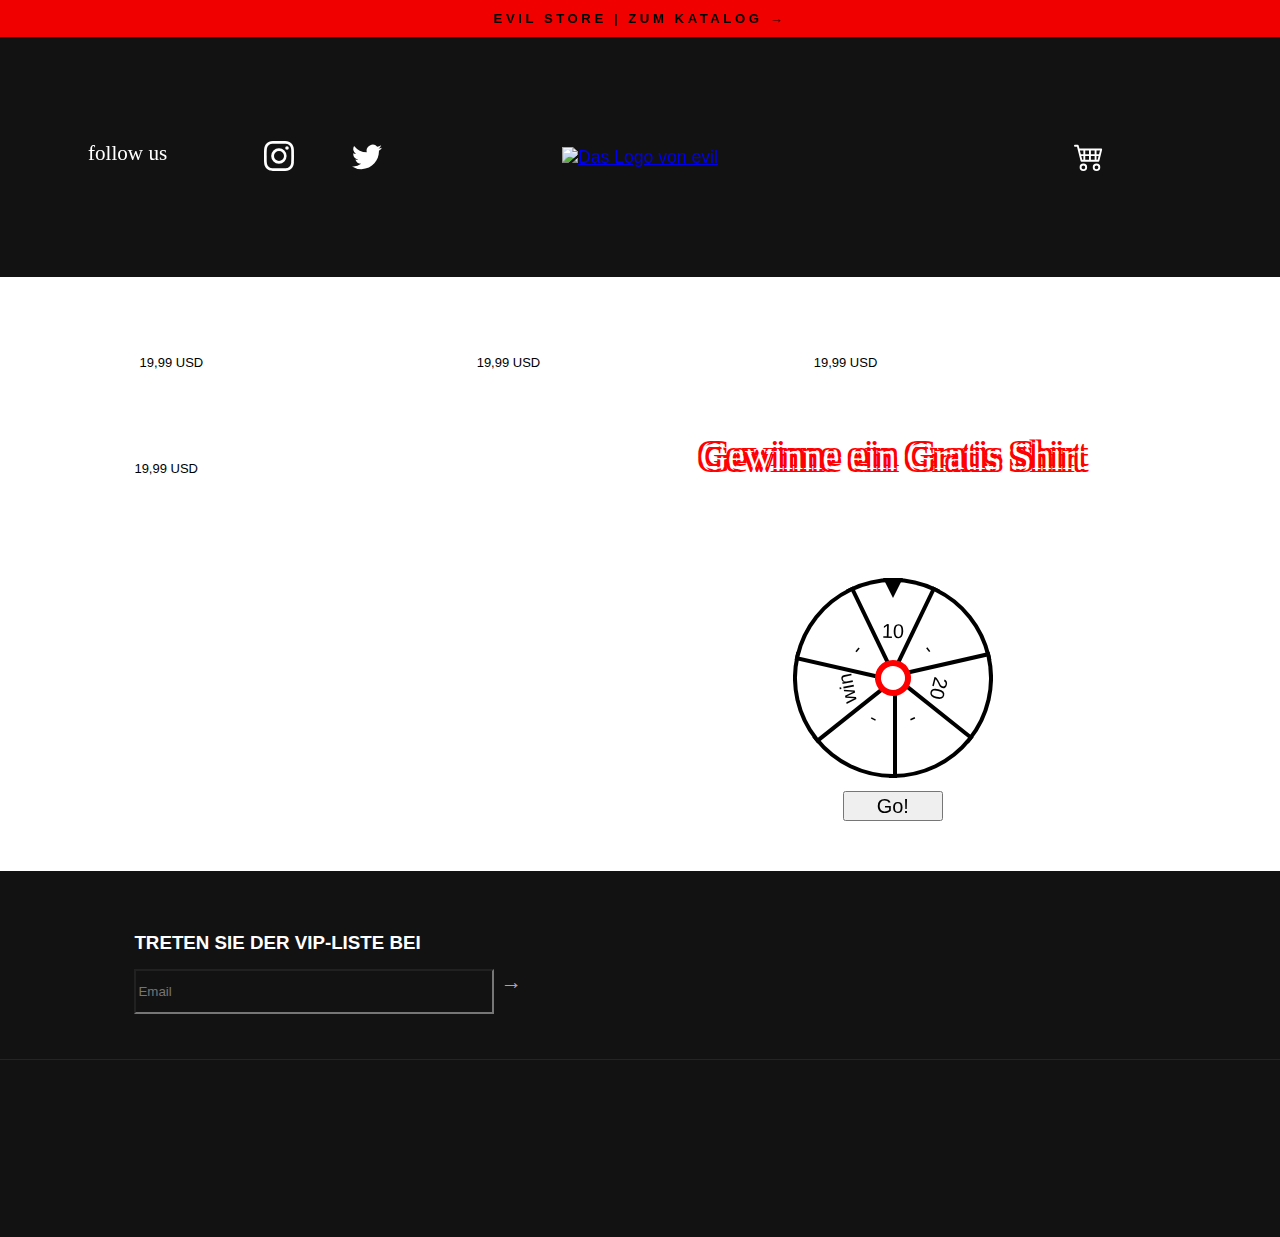
==== katalog.html @ 898b5f25 "Initial commit" ====
<!DOCTYPE html>
<html lang="de">

    <head>
        <meta charset="utf-8">
        <meta name="viewport" content="width=device-width, initial-scale=1.0">
        <link rel="stylesheet" type="text/css" href="src/css/product.css">
        <title>Katalog</title>
    </head>

    <body>
        
        <!-- NAVIGATIONSLEISTE -->

        <div class="navContainer">
            <a href="katalog.html">
                <div class="nav">
                    <h5>EVIL STORE | ZUM KATALOG&nbsp;<span class="h5">&rarr;</span></h5>
                </div>
            </a>
        </div>
        
        <!-- Header -->

        <header class="header">
            <div class="logo">
                <a href="index.html"><img src="src/img/Evil-Logo-gif-v3.gif" alt="Das Logo von evil"></a>
            </div>
        
            <div class="warenkorb">
                <a href="warenkorb.html">
                    <svg xmlns="src/img/cart4.svg" width="30" height="30" fill="currentColor" class="bi bi-cart4" viewBox="0 0 16 16">
                        <path d="M0 2.5A.5.5 0 0 1 .5 2H2a.5.5 0 0 1 .485.379L2.89 4H14.5a.5.5 0 0 1 .485.621l-1.5 6A.5.5 0 0 1 13 11H4a.5.5 0 0 1-.485-.379L1.61 3H.5a.5.5 0 0 1-.5-.5zM3.14 5l.5 2H5V5H3.14zM6 5v2h2V5H6zm3 0v2h2V5H9zm3 0v2h1.36l.5-2H12zm1.11 3H12v2h.61l.5-2zM11 8H9v2h2V8zM8 8H6v2h2V8zM5 8H3.89l.5 2H5V8zm0 5a1 1 0 1 0 0 2 1 1 0 0 0 0-2zm-2 1a2 2 0 1 1 4 0 2 2 0 0 1-4 0zm9-1a1 1 0 1 0 0 2 1 1 0 0 0 0-2zm-2 1a2 2 0 1 1 4 0 2 2 0 0 1-4 0z"/>
                    </svg>
                </a>
            </div>
            
            <div class="social">
                <p>follow us</p>
            
                <div class="instagram">
                    <a href="">
                        <svg xmlns="http://www.w3.org/2000/svg" width="30" height="30" fill="currentColor" class="bi bi-instagram" viewBox="0 0 16 16">
                            <path d="M8 0C5.829 0 5.556.01 4.703.048 3.85.088 3.269.222 2.76.42a3.917 3.917 0 0 0-1.417.923A3.927 3.927 0 0 0 .42 2.76C.222 3.268.087 3.85.048 4.7.01 5.555 0 5.827 0 8.001c0 2.172.01 2.444.048 3.297.04.852.174 1.433.372 1.942.205.526.478.972.923 1.417.444.445.89.719 1.416.923.51.198 1.09.333 1.942.372C5.555 15.99 5.827 16 8 16s2.444-.01 3.298-.048c.851-.04 1.434-.174 1.943-.372a3.916 3.916 0 0 0 1.416-.923c.445-.445.718-.891.923-1.417.197-.509.332-1.09.372-1.942C15.99 10.445 16 10.173 16 8s-.01-2.445-.048-3.299c-.04-.851-.175-1.433-.372-1.941a3.926 3.926 0 0 0-.923-1.417A3.911 3.911 0 0 0 13.24.42c-.51-.198-1.092-.333-1.943-.372C10.443.01 10.172 0 7.998 0h.003zm-.717 1.442h.718c2.136 0 2.389.007 3.232.046.78.035 1.204.166 1.486.275.373.145.64.319.92.599.28.28.453.546.598.92.11.281.24.705.275 1.485.039.843.047 1.096.047 3.231s-.008 2.389-.047 3.232c-.035.78-.166 1.203-.275 1.485a2.47 2.47 0 0 1-.599.919c-.28.28-.546.453-.92.598-.28.11-.704.24-1.485.276-.843.038-1.096.047-3.232.047s-2.39-.009-3.233-.047c-.78-.036-1.203-.166-1.485-.276a2.478 2.478 0 0 1-.92-.598 2.48 2.48 0 0 1-.6-.92c-.109-.281-.24-.705-.275-1.485-.038-.843-.046-1.096-.046-3.233 0-2.136.008-2.388.046-3.231.036-.78.166-1.204.276-1.486.145-.373.319-.64.599-.92.28-.28.546-.453.92-.598.282-.11.705-.24 1.485-.276.738-.034 1.024-.044 2.515-.045v.002zm4.988 1.328a.96.96 0 1 0 0 1.92.96.96 0 0 0 0-1.92zm-4.27 1.122a4.109 4.109 0 1 0 0 8.217 4.109 4.109 0 0 0 0-8.217zm0 1.441a2.667 2.667 0 1 1 0 5.334 2.667 2.667 0 0 1 0-5.334z"/>
                        </svg>
                    </a>
                </div>
            
                <div class="twitter">
                    <a href="">
                        <svg xmlns="http://www.w3.org/2000/svg" width="30" height="30" fill="currentColor" class="bi bi-twitter" viewBox="0 0 16 16">
                            <path d="M5.026 15c6.038 0 9.341-5.003 9.341-9.334 0-.14 0-.282-.006-.422A6.685 6.685 0 0 0 16 3.542a6.658 6.658 0 0 1-1.889.518 3.301 3.301 0 0 0 1.447-1.817 6.533 6.533 0 0 1-2.087.793A3.286 3.286 0 0 0 7.875 6.03a9.325 9.325 0 0 1-6.767-3.429 3.289 3.289 0 0 0 1.018 4.382A3.323 3.323 0 0 1 .64 6.575v.045a3.288 3.288 0 0 0 2.632 3.218 3.203 3.203 0 0 1-.865.115 3.23 3.23 0 0 1-.614-.057 3.283 3.283 0 0 0 3.067 2.277A6.588 6.588 0 0 1 .78 13.58a6.32 6.32 0 0 1-.78-.045A9.344 9.344 0 0 0 5.026 15z"/>
                        </svg>
                    </a>
                </div>
            </div>
        </header>

        <!-- === Katalog === -->

        <section class="catalog">
            <div class="standard-container">
                <div class="product">
                    <img src="../evil/src/img/product pictures/stripe shirt.png" alt="">
                    <p>19,99 USD</p>
                </div>
                <div class="product">
                    <img src="../evil/src/img/product pictures/white shirt.png" alt="">
                    <p>19,99 USD</p>
                </div>
                <div class="product">
                    <img src="../evil/src/img/product pictures/purple shirt.png" alt="">
                    <p>19,99 USD</p>
                </div>
            </div>
        </section>

        <section class="catalog">
            <div class="standard-container">
                <div class="product2">
                    <img src="../evil/src/img/product pictures/yellow shirt.png" alt="">
                    <p>19,99 USD</p>
                </div>
                <div class="product2">
                    <div class="hauptüberschrift2">
                        <p>Gewinne ein Gratis Shirt</p>
                    </div>
                    <div class="wheel">
                        <canvas id="canvas" width=200 height=200></canvas><br>
                        <button onclick="turnWheel()">
                            Go!
                        </button>
                    </div>
                </div>
            </div>
        </section>

        <!-- === Footer === -->

        <footer class="footer">
            <div class="footer_top">
                <div class="standard-container">
                    <div class="footer-block_newsletter">
                        <h2>TRETEN SIE DER VIP-LISTE BEI</h2>
                        <input id="newsletter" type="email" name="contact[email]" class="field__input" value="" aria-required="true" autocorrect="off" autocapitalize="off" autocomplete="email" placeholder="Email" required="">
                        <label class="field__label" for="NewsletterForm--footer"></label>
                        <button class="field_button">&rarr;</button>
                        
                    </div>
                </div>
            </div>

            <div class="footer_bottom">
                <div class="standard-container">

                </div>
            </div>
        </footer>

        <!-- === Script === -->

        <script>
            const canvas = document.getElementById("canvas");
            const ctx = canvas.getContext("2d");
            const cx = canvas.width/2;
            const cy = canvas.height/2;

            const results = [10,"-",20,"-","-","win","-"];
            drawWheel();

            function turnWheel() {
             const resultIndex = Math.floor(Math.random()*results.length);
             const randomResult = results[resultIndex];
             console.log(randomResult);
            
             setupTimer();
            
             endAngle = randomNumber(2*Math.PI/results.length*(results.length-resultIndex-1) + stepSize, 2*Math.PI/results.length*(results.length-resultIndex) - stepSize);
            
            
             window.requestAnimationFrame(step);
             //drawWheel(endAngle);
            }

            let maxCount, count, count2, timerStart, angle, endAngle;
            const tps = 60;
            const stepSize = 2*Math.PI/tps;

            function setupTimer() {
              count = 0;
              maxCount = (Math.random()*5*tps+2*tps);
              angle = -(2*Math.PI/results.length/2);
            }


            function step(timestamp) {
             if (timerStart === undefined) timerStart = timestamp;
             const elapsed = timestamp - timerStart;
             count++;
             if (elapsed > 1000/tps) {
                timerStart = timestamp;
               if (count > maxCount) {
               		const angleInCircle = angle%(2*Math.PI);
               		const diff = mod(endAngle - (angleInCircle > endAngle ? angleInCircle-2*Math.PI : angleInCircle),2*Math.PI)/(2*Math.PI);
                  angle+= Math.max(0.005,  Math.min(1, diff+0.1)*stepSize);
               } else {
                 angle+= stepSize;
               }
           
              drawWheel(angle);
               if (count > maxCount && Math.abs(angle%(2*Math.PI) - endAngle) < stepSize && angle%(2*Math.PI) > endAngle) {
                  return;
               }
             }
         
             window.requestAnimationFrame(step);
            }


            function drawWheel(rotatedBy) {
             ctx.save();
            
             ctx.translate(cx,cy);
             ctx.rotate((rotatedBy || -2*Math.PI/results.length/2) - Math.PI/2);
            
             for (let i = 0; i < results.length; i++) {
               ctx.beginPath();
               ctx.moveTo(0,0);
               ctx.arc(0,0, 96, 2*Math.PI/results.length*(i), 2*Math.PI/results.length*(i+1), false);
               ctx.lineTo(0,0);
               ctx.lineWidth = 8;
               ctx.stroke();
               ctx.fillStyle = 'white';
               ctx.closePath();
               ctx.fill();
               ctx.save();
            
               ctx.font = "20px Arial";
               ctx.fillStyle = 'black';
               ctx.translate(50*Math.cos(2*Math.PI/results.length*(i+0.5)), 50*Math.sin(2*Math.PI/results.length*(i+0.5)));
               ctx.rotate(2*Math.PI/results.length*(i) - 1.35*Math.PI);
               ctx.textAlign = "center";
               ctx.fillText(results[i], 0, 10);
               ctx.restore();
             }
         
             ctx.moveTo(0,0);
             ctx.beginPath();
             ctx.arc(0,0, 15, 0, 2*Math.PI, false);
             ctx.closePath();
             ctx.fillStyle = 'white';
             ctx.fill();
             ctx.strokeStyle = 'red';
             ctx.lineWidth = 6;
             ctx.stroke();
         
             ctx.restore();

            ctx.beginPath();
            ctx.moveTo(canvas.width/2, 20);
            ctx.lineTo(canvas.width/2 - 10, 0);
            ctx.lineTo(canvas.width/2 + 10, 0);
            ctx.closePath()
            ctx.fill();
            }

            function randomNumber(min, max) {
             return Math.random() * (max - min) + min;
            }
            function mod(n, m) {
              return ((n % m) + m) % m;
            }        
        </script>
        
        <!-- <script>
            let spinCount = 0;
            let userIp = "192.168.0.1";
            
            function getRandomInt(max) {
                return Math.floor(Math.random() * max);
            }
            
            function spinWheel() {
                if (spinCount === 0) {
                    let spin = getRandomInt(10000) + 1;
                    let segment = Math.floor(spin / 25);
            
                    if (segment === 0) {
                        document.getElementById("result").textContent = "Gewonnen! 10% Rabatt";
                    } else if (segment === 1) {
                        document.getElementById("result").textContent = "Gewonnen! 20% Rabatt";
                    } else if (segment === 2) {
                        document.getElementById("result").textContent = "Gewonnen! 100% Rabatt";
                    } else {
                        document.getElementById("result").textContent = "Nicht Gewonnen";
                    }
            
                    spinCount++;
                } else {
                    alert("Du kannst das Rad nur einmal pro Tag drehen.");
                }
            }
        </script> -->

    </body>

</html>
---- src/css/product.css ----
/* === Allgemeines === */

* {
    box-sizing: border-box;
}

html {
    font-size: 16px;
    font-size: 1.1rem;
}

body {
    background-color: white;
    margin: 0;
    padding: 0;
    font-family: Helvetica, 'Helvetica Neue', Arial, 'Lucida Grande', sans-serif;
    color: black;
}

/* === Hilfsklassen === */

.standard-container {
    max-width: 79%;
    margin: 0 auto;
}

/* === GRID-SYSTEM === */

.container {
    width: 95%;
    margin-left: auto;   
    margin-right: auto;
}

.row::after {
    content: "";
    clear: both;     /* <-----  CLEARFIXHACK */
    display: block;
}

[class*='col-'] {
    float: left;
    min-height: 1px;
    padding: .8rem;
}

.col-1 { width: 16.666%; }
.col-2 { width: 33.333%; }
.col-3 { width: 50%;     }
.col-6 { width: 100%;    }

/* === ÜBERSCHRIFTEN === */

.hauptüberschrift {
    margin-top: 50pt;
    margin-left: 50pt;
    color: white;
    font-size: 2.2rem;
    font-family: Chomsky;
    text-shadow: -3px -3px 0 black, 3px -3px 0 black, -3px 3px 0 black, 3px 3px 0 black; 
}

.hauptüberschrift2 {
    color: white;
    font-size: 2.2rem;
    font-family: Chomsky;
    text-shadow: -3px -3px 0 red, 3px -3px 0 red, -3px 3px 0 red, 3px 3px 0 red; 
    text-align: center;
}

/* === SCHRIFTARTEN === */

@font-face {
    font-family: Ancient Medium;
    src: local('Ancient Medium') url('../fonts/Ancient\ Medium.ttf');
}

@font-face {
    font-family: Chomsky;
    src: local('Chomsky') url('../fonts/Chomsky.woff2');
}

/* === NAVIGATIONSLEISTE === */

.navContainer .nav:link {
    background-color: red;
}

.navContainer .nav:hover {
    background-color: rgb(241, 0, 0);
    /* @media only screen and (min-width: 750px)
    h5, .h5 {
    font-size: 1.3rem;
    } */
}

.navContainer .nav:active {
    background-color: rgb(241, 0, 0);
    /* @media only screen and (min-width: 750px)
    h5, .h5 {
    font-size: 1.3rem;
    } */
}

.navContainer .nav:visited {
    background-color: red;
}

.navContainer a:link {
    color: black;
    text-decoration: none;
}

.navContainer a:hover {
    color: black;
    text-decoration: none;
    /* @media only screen and (min-width: 750px)
    h5, .h5 {
    font-size: 1.3rem;
    } */
}

.navContainer a:active {
    color: black;
    text-decoration: none;
    /* @media only screen and (min-width: 750px)
    h5, .h5 {
    font-size: 1.3rem;
    } */
}

.navContainer a:visited {
    color: black;
    text-decoration: none;
}

.nav {
    width: 100%;
    background-color: red;
    text-align: center;
    font-family: inherit;
    
}

.nav h5 {
    font-size: .75rem;
    font-weight: 750;
    letter-spacing: .2rem;
    width: 100%;
    margin: 0;
    padding: 11px 20px;
    top: 11px;
}

/* === HEADER === */

.header {
    width: 100%;
    height: 240px;
    background-color: rgb(19, 18, 18);
    display: inline-block;

}

.header .col-6 {
    padding: 0;
}

.header .container,
.header .row,
.header .col-6 {
    height: 100%;
    width: 100%;
}

.logo {
    display: flex;
    justify-content: center;
    align-items: center;
    width: 100%;
    height: 240px;
}

.logo img {
    height: 240px;
    width: auto;
}

.warenkorb {
    position: absolute;
    right: 10rem;
    top: 8rem;
    height: 30px;
}

.warenkorb a:link {
    color: white;
}

.warenkorb a:visited {
    color: white;
}

.warenkorb svg:hover {
    color: #e5e5e5;
}

.warenkorb svg:active {
    color: #e5e5e5;
}

.social .container,
.social .row,
.social .col-3 {
    height: 100%
}

.social p {
    position: absolute;
    color: white;
    font-size: 1.2rem;
    font-family: Chomsky;
    left: 5rem;
    top: 6.8rem;
}

.instagram {
    position: absolute;
    left: 15rem;
    top: 8rem;
    height: 30px;
}

.instagram a:link {
    color: white;
}

.instagram a:visited {
    color: white;
}

.instagram svg:hover {
    color: #e5e5e5;
}

.instagram svg:active {
    color: #e5e5e5;
}

.twitter {
    position: absolute;
    left: 20rem;
    top: 8rem;
    height: 30px;
}

.twitter a:link {
    color: white;
}

.twitter a:visited {
    color: white;
}

.twitter svg:hover {
    color: #e5e5e5;
}

.twitter svg:active {
    color: #e5e5e5;
}

/* === Katalog-Seite ===*/

.catalog {
    margin: 50px 0;
}

.catalog::after {
    content: "";
    display: block;
    clear: both;
}

.catalog .product {
    float: left;
    width: 32.3033%;
    margin: 0 .5150166666666667%;
    font-size: small;
    
} 

.catalog .product img {
    width: 100%;
    background-color: hwb(0 97% 3%);
    /* SCALE */	
    -webkit-transform: scale(1);	
    -moz-transform: scale(1);	
    -ms-transform: scale(1);	
    -o-transform: scale(1);	
    transform: scale(1);	
    /* VERZÖGERUNG */	
    -webkit-transition: all 0.5s linear;	
    -moz-transition: all 0.5s linear;	
    -ms-transition: all 0.5s linear;	
    -o-transition: all 0.5s linear;	
    transition: all 0.5s linear;}
    
    .catalog .product img:hover {
    background-color: hwb(0 95% 5%);
    -webkit-transform: scale(1.02);	
    -moz-transform: scale(1.02);	
    -ms-transform: scale(1.02);	
    -o-transform: scale(1.02);	
    transform: scale(1.02);
}

.catalog .product2 {
    float: left;
    width: 50%;
    font-size: small;
} 

.catalog .product2 .hauptüberschrift2 p {
    text-align: center;
    margin-top: 0;
    margin-bottom: 100px;
}

.catalog .product2 img {
    width: 100%;
    background-color: hwb(0 97% 3%);
    /* SCALE */	
    -webkit-transform: scale(1);	
    -moz-transform: scale(1);	
    -ms-transform: scale(1);	
    -o-transform: scale(1);	
    transform: scale(1);	
    /* VERZÖGERUNG */	
    -webkit-transition: all 0.5s linear;	
    -moz-transition: all 0.5s linear;	
    -ms-transition: all 0.5s linear;	
    -o-transition: all 0.5s linear;	
    transition: all 0.5s linear;}
    
    .catalog .product2 img:hover {
    background-color: hwb(0 95% 5%);
    -webkit-transform: scale(1.02);	
    -moz-transform: scale(1.02);	
    -ms-transform: scale(1.02);	
    -o-transform: scale(1.02);	
    transform: scale(1.02);
}

/* Wheel */

.product2 .wheel {
    text-align: center;
}

.product2 .wheel button {
    margin-top: 10px;
    width: 100px;
    height: 30px;
    font-size: 20px;
  }

/* === Produktbilder === */

.abstand {
    height: 100%;
    margin-bottom: 400px;
    margin-left: 25%;
    margin-right: 25%;
}

.bilder img {
    width: 960px;
    height: 540px;
}

/* === footer === */

.footer {
    height: 366px;
    background-color: rgb(19, 18, 18);
}

.footer_top {
    height: 188px;
    color: white;
    font-size: .71rem;
}

.footer_top .footer-block_newsletter {
    width: 360px;
    padding: 45px 0;
}

.footer_top h2 {
    font-weight: 550;
}

.footer_top .field_input {
    
}

.footer_top .field_button {
    background-color: transparent;
    border: 0;
    color: rgba(255, 255, 255, 0.644);
    font-size: 1.2rem;
    position: absolute;
}

.footer_top #newsletter {
    width: 360px;
    height: 45px;
    text-align: left;
    background-color: transparent;
    
    
}

.footer_top #newsletter button {
    margin-left: -20px;
}


.footer_bottom {
    height: 178px;
    border-top: solid 0.1rem rgba(255, 255, 255, .08);
    color: white;
}


/* === MEDIA-QUERIES === */

@media screen and (max-width: 1024px) {
    .warenkorb {
        position: absolute;
        right: 2rem;
        top: 4rem;
        height: 30px;
    }   

    .social p {
        display: none;
    }
    
    .instagram {
        position: absolute;
        left: 2rem;
        top: 4rem;
    }  

    .twitter {
        position: absolute;
        left: 7rem;
        top: 4rem;
    }
}

@media screen and (max-width: 768px) {
    .warenkorb {
        position: absolute;
        right: 2rem;
        top: 4rem;
        height: 30px;
    }   
}

@media screen and (max-width: 480px) {
    .warenkorb {  
        position: absolute;
        right: .5rem;
        top: 3.2rem;
        height: 30px;
    }   

    .logo img {
        width: 200px;
        height: 200px;
    }  

    .instagram {
        position: absolute;
        left: .5rem;
        top: 3.2rem;
    }  

    .twitter {
        position: absolute;
        left: 3.5rem;
        top: 3.2rem;
    }
}

/*

=== WICHTIGE BREAKPOINTS ===

480   Pixel (iPhone Querformat)
768   Pixel (iPad Hochformat)
1024  Pixel (iPad Querformat)

*/
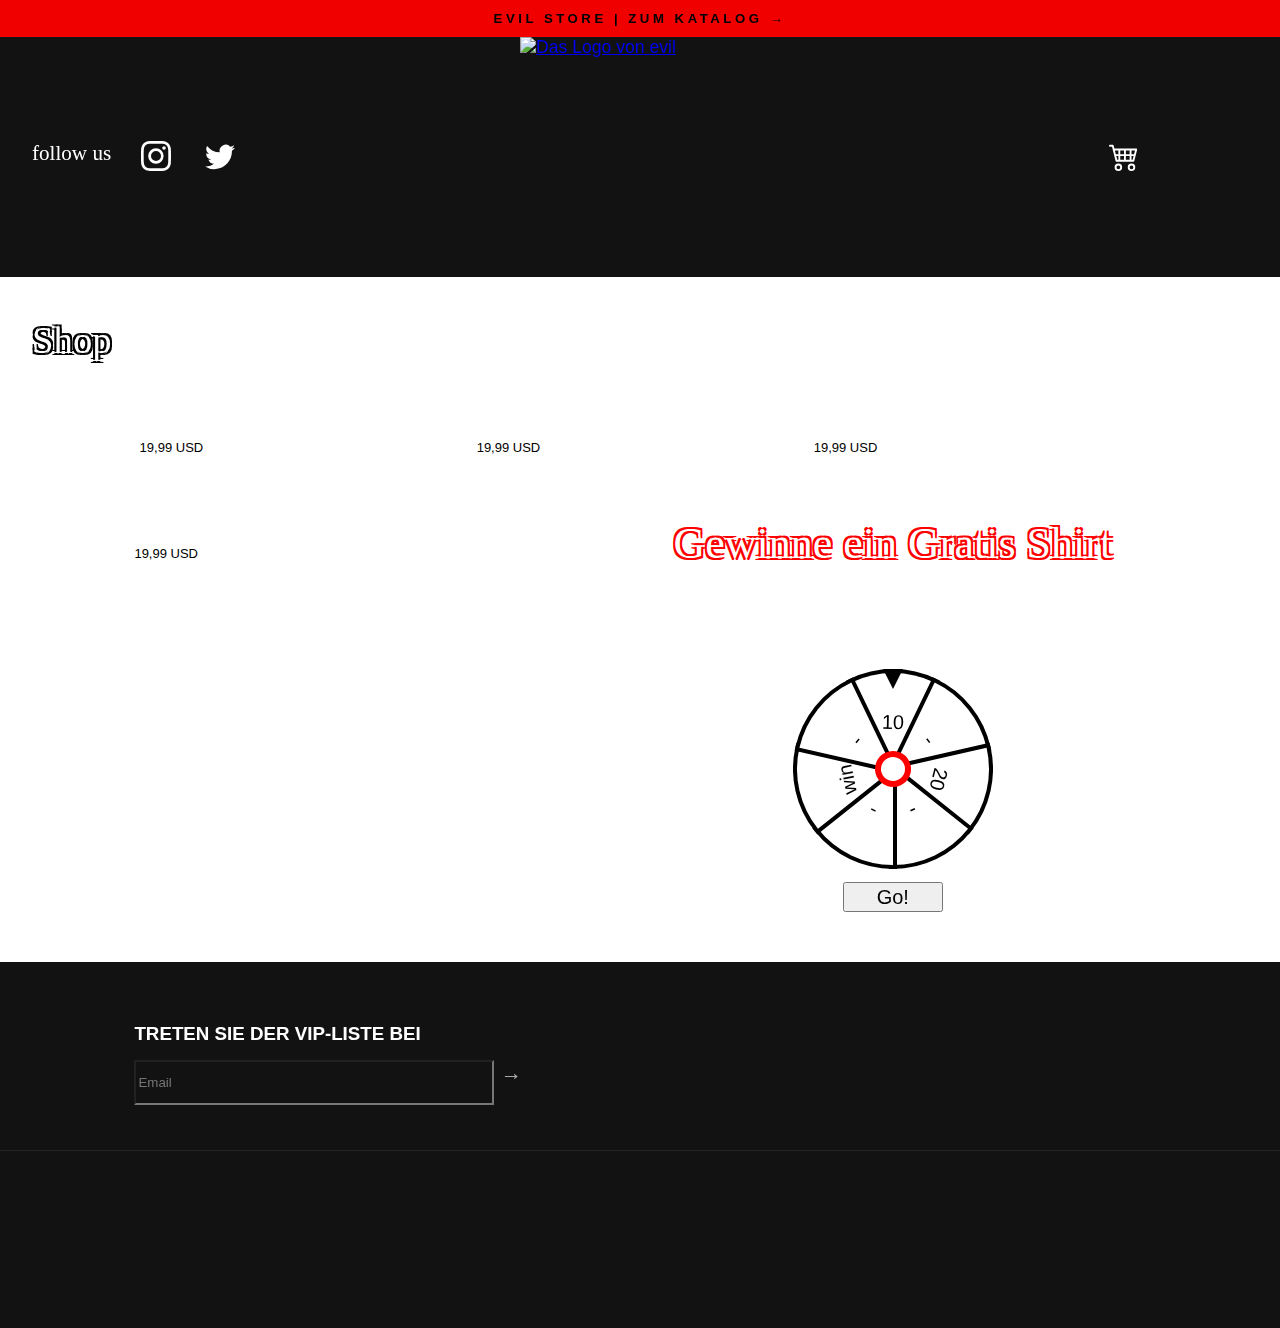
==== commit 32b3b3ee: "update 15.12.2023" ====
--- a/katalog.html
+++ b/katalog.html
@@ -34,7 +34,6 @@
                     </svg>
                 </a>
             </div>
-            
             <div class="social">
                 <p>follow us</p>
             
@@ -57,6 +56,10 @@
         </header>
 
         <!-- === Katalog === -->
+
+        <div class="hauptüberschrift">
+            <p>Shop</p>
+        </div>
 
         <section class="catalog">
             <div class="standard-container">
--- a/src/css/product.css
+++ b/src/css/product.css
@@ -52,20 +52,20 @@
 /* === ÜBERSCHRIFTEN === */
 
 .hauptüberschrift {
-    margin-top: 50pt;
-    margin-left: 50pt;
+    margin-top: 30pt;
+    margin-left: 3.5%;
     color: white;
     font-size: 2.2rem;
     font-family: Chomsky;
-    text-shadow: -3px -3px 0 black, 3px -3px 0 black, -3px 3px 0 black, 3px 3px 0 black; 
+    text-shadow: -2px -2px 0 black, 2px -2px 0 black, -2px 2px 0 black, 2px 2px 0 black; 
 }
 
 .hauptüberschrift2 {
     color: white;
-    font-size: 2.2rem;
+    text-align: center;
+    font-size: 2.5rem;
     font-family: Chomsky;
-    text-shadow: -3px -3px 0 red, 3px -3px 0 red, -3px 3px 0 red, 3px 3px 0 red; 
-    text-align: center;
+    text-shadow: -2px -2px 0 red, 2px -2px 0 red, -2px 2px 0 red, 2px 2px 0 red;
 }
 
 /* === SCHRIFTARTEN === */
@@ -174,10 +174,9 @@
 }
 
 .logo {
-    display: flex;
-    justify-content: center;
-    align-items: center;
-    width: 100%;
+    margin-left: auto;
+    margin-right: auto;
+    width: 240px;
     height: 240px;
 }
 
@@ -188,7 +187,7 @@
 
 .warenkorb {
     position: absolute;
-    right: 10rem;
+    right: 11.01501666666667%;
     top: 8rem;
     height: 30px;
 }
@@ -220,13 +219,13 @@
     color: white;
     font-size: 1.2rem;
     font-family: Chomsky;
-    left: 5rem;
+    left: 3.5%;
     top: 6.8rem;
 }
 
 .instagram {
     position: absolute;
-    left: 15rem;
+    left: 11.01501666666667%;
     top: 8rem;
     height: 30px;
 }
@@ -249,7 +248,7 @@
 
 .twitter {
     position: absolute;
-    left: 20rem;
+    left: 16.01501666666667%;
     top: 8rem;
     height: 30px;
 }
@@ -436,6 +435,36 @@
 
 /* === MEDIA-QUERIES === */
 
+@media screen and (max-width: 1500px) {
+    .social p {
+        left: 3%;
+    }
+
+    .hauptüberschrift {
+        margin-left: 3%;
+    }
+}
+
+@media screen and (max-width: 1300px) {
+    .social p {
+        left: 2.5%;
+    }
+
+    .hauptüberschrift {
+        margin-left: 2.5%;
+    }
+}
+
+@media screen and (max-width: 1100px) {
+    .social p {
+        left: 1.5%;
+    }
+
+    .hauptüberschrift {
+        margin-left: 1.5%;
+    }
+}
+
 @media screen and (max-width: 1024px) {
     .warenkorb {
         position: absolute;
@@ -459,6 +488,10 @@
         left: 7rem;
         top: 4rem;
     }
+
+    .hauptüberschrift {
+        margin-left: 2rem;
+    }
 }
 
 @media screen and (max-width: 768px) {
@@ -468,6 +501,21 @@
         top: 4rem;
         height: 30px;
     }   
+
+    .warenkorb svg {
+        width: 25px;
+        height: 25px;
+    }
+
+    .instagram svg {
+        width: 25px;
+        height: 25px;
+    }
+
+    .twitter svg {
+        width: 25px;
+        height: 25px;
+    }
 }
 
 @media screen and (max-width: 480px) {
@@ -483,6 +531,11 @@
         height: 200px;
     }  
 
+    .warenkorb svg {
+        width: 25px;
+        height: 25px;
+    }
+
     .instagram {
         position: absolute;
         left: .5rem;
@@ -494,6 +547,12 @@
         left: 3.5rem;
         top: 3.2rem;
     }
+
+    .hauptüberschrift {
+        margin-left: .5rem;
+    }
+
+
 }
 
 /*
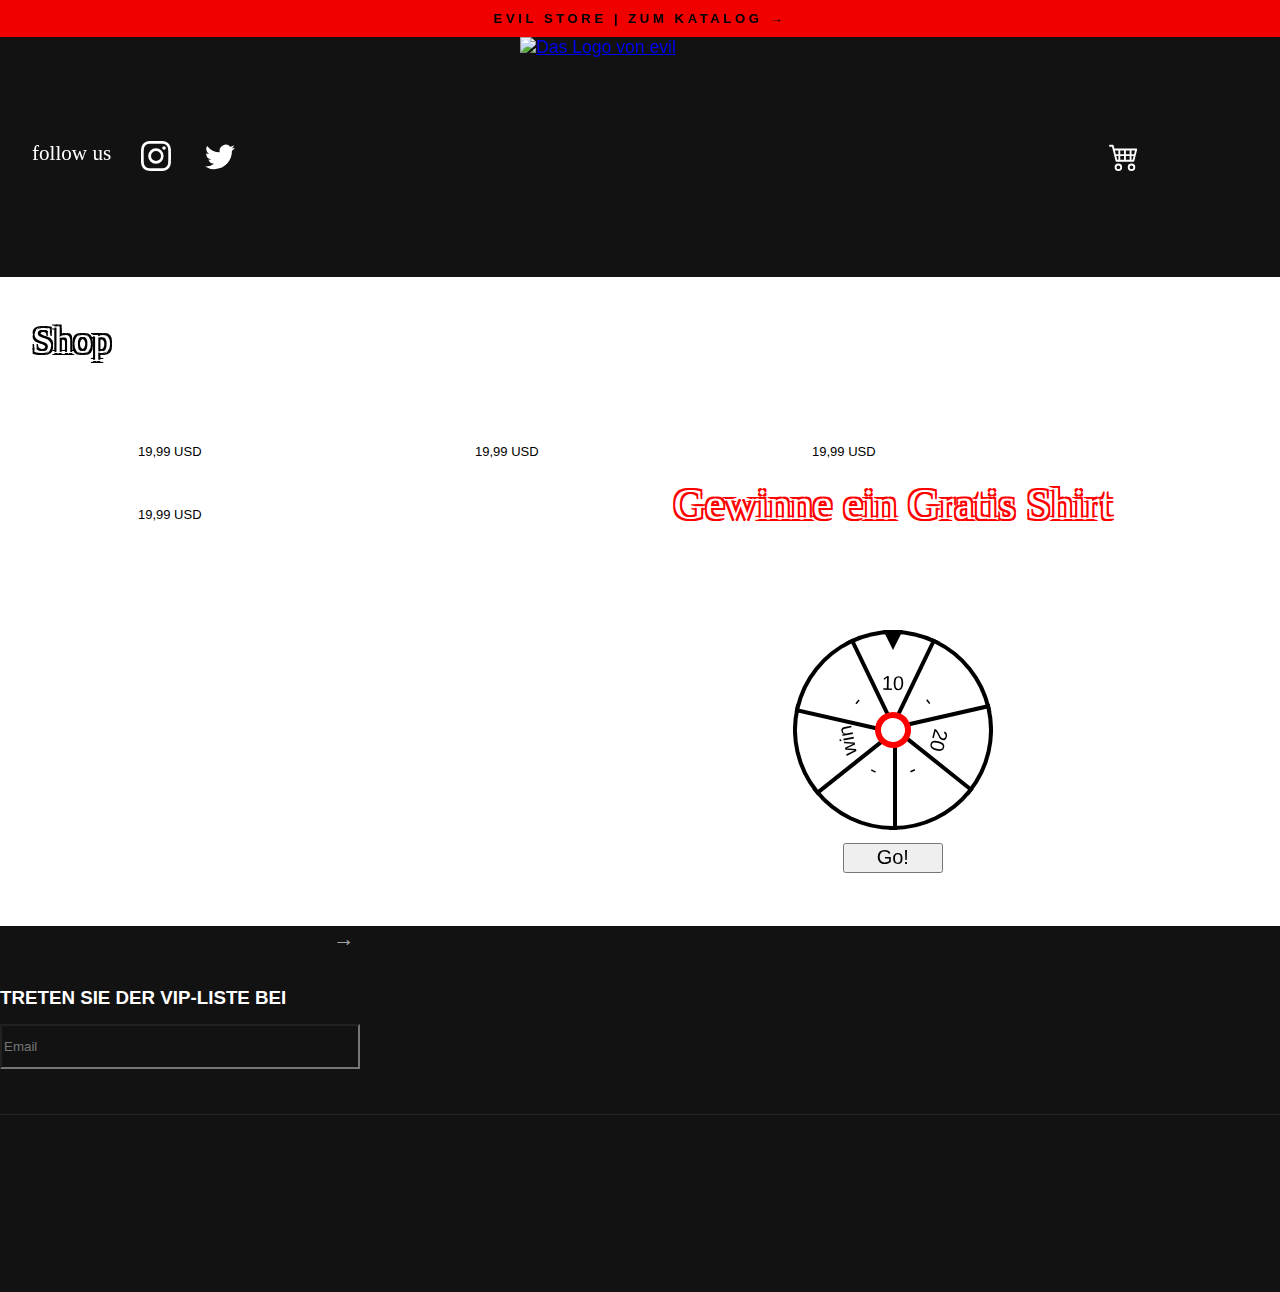
==== commit ce46167d: "update 16.12.2023" ====
--- a/katalog.html
+++ b/katalog.html
@@ -61,38 +61,50 @@
             <p>Shop</p>
         </div>
 
+
+
         <section class="catalog">
-            <div class="standard-container">
-                <div class="product">
-                    <img src="../evil/src/img/product pictures/stripe shirt.png" alt="">
-                    <p>19,99 USD</p>
-                </div>
-                <div class="product">
-                    <img src="../evil/src/img/product pictures/white shirt.png" alt="">
-                    <p>19,99 USD</p>
-                </div>
-                <div class="product">
-                    <img src="../evil/src/img/product pictures/purple shirt.png" alt="">
-                    <p>19,99 USD</p>
-                </div>
-            </div>
-        </section>
-
-        <section class="catalog">
-            <div class="standard-container">
-                <div class="product2">
-                    <img src="../evil/src/img/product pictures/yellow shirt.png" alt="">
-                    <p>19,99 USD</p>
-                </div>
-                <div class="product2">
-                    <div class="hauptüberschrift2">
-                        <p>Gewinne ein Gratis Shirt</p>
-                    </div>
-                    <div class="wheel">
-                        <canvas id="canvas" width=200 height=200></canvas><br>
-                        <button onclick="turnWheel()">
-                            Go!
-                        </button>
+            <div class="container">
+                <div class="row">
+                    <div class="col-2">
+                        <div class="product">
+                            <img src="../evil/src/img/product pictures/stripe shirt.png" alt="">
+                            <p>19,99 USD</p>
+                        </div>
+                    </div>
+                    <div class="col-2">
+                        <div class="product">
+                            <img src="../evil/src/img/product pictures/white shirt.png" alt="">
+                            <p>19,99 USD</p>
+                        </div>
+                    </div>
+                    <div class="col-2">
+                        <div class="product">
+                            <img src="../evil/src/img/product pictures/purple shirt.png" alt="">
+                            <p>19,99 USD</p>
+                        </div>
+                    </div>
+                </div>
+            
+                <div class="row">
+                    <div class="col-3">
+                        <div class="product2">
+                            <img src="../evil/src/img/product pictures/yellow shirt.png" alt="">
+                            <p>19,99 USD</p>
+                        </div>
+                    </div>
+                    <div class="col-3">
+                        <div class="product2">
+                            <div class="hauptüberschrift2">
+                                <p>Gewinne ein Gratis Shirt</p>
+                            </div>
+                            <div class="wheel">
+                                <canvas id="canvas" width=200 height=200></canvas><br>
+                                <button onclick="turnWheel()">
+                                    Go!
+                                </button>
+                            </div>
+                        </div>
                     </div>
                 </div>
             </div>
--- a/src/css/product.css
+++ b/src/css/product.css
@@ -19,17 +19,13 @@
 
 /* === Hilfsklassen === */
 
-.standard-container {
+
+
+/* === GRID-SYSTEM === */
+
+.container {
     max-width: 79%;
     margin: 0 auto;
-}
-
-/* === GRID-SYSTEM === */
-
-.container {
-    width: 95%;
-    margin-left: auto;   
-    margin-right: auto;
 }
 
 .row::after {
@@ -41,7 +37,7 @@
 [class*='col-'] {
     float: left;
     min-height: 1px;
-    padding: .8rem;
+    padding: .35%;
 }
 
 .col-1 { width: 16.666%; }
@@ -283,8 +279,9 @@
 
 .catalog .product {
     float: left;
-    width: 32.3033%;
-    margin: 0 .5150166666666667%;
+    width: 100%;
+    /* width: 32.3033%; */
+    /* margin: 0 .5150166666666667%; */
     font-size: small;
     
 } 
@@ -316,7 +313,8 @@
 
 .catalog .product2 {
     float: left;
-    width: 50%;
+    width: 100%;
+    /* width: 50%; */
     font-size: small;
 } 
 
@@ -392,6 +390,7 @@
 }
 
 .footer_top .footer-block_newsletter {
+    position: relative;
     width: 360px;
     padding: 45px 0;
 }
@@ -401,15 +400,20 @@
 }
 
 .footer_top .field_input {
-    
 }
 
 .footer_top .field_button {
+    float: left;
+    display: flex;
+    justify-content: center;
+    align-items: center;
     background-color: transparent;
     border: 0;
     color: rgba(255, 255, 255, 0.644);
     font-size: 1.2rem;
     position: absolute;
+    right: 0;
+    top: 0;
 }
 
 .footer_top #newsletter {
@@ -466,9 +470,14 @@
 }
 
 @media screen and (max-width: 1024px) {
+    .container {
+        max-width: 94.8%;
+        margin: 0 auto;
+    }
+
     .warenkorb {
         position: absolute;
-        right: 2rem;
+        right: 3% ;
         top: 4rem;
         height: 30px;
     }   
@@ -479,25 +488,28 @@
     
     .instagram {
         position: absolute;
-        left: 2rem;
+        left: 3%;
         top: 4rem;
     }  
 
     .twitter {
         position: absolute;
-        left: 7rem;
+        left: 10%;
         top: 4rem;
     }
 
     .hauptüberschrift {
-        margin-left: 2rem;
+        margin-left: 3%;
     }
 }
 
 @media screen and (max-width: 768px) {
+    .col-2 { width: 50%; }
+    .col-3 { width: 100%;     }
+
     .warenkorb {
         position: absolute;
-        right: 2rem;
+        /* right: 2rem; */
         top: 4rem;
         height: 30px;
     }   
@@ -512,6 +524,10 @@
         height: 25px;
     }
 
+    .twitter {
+        left: 12%;
+    }
+
     .twitter svg {
         width: 25px;
         height: 25px;
@@ -521,10 +537,14 @@
 @media screen and (max-width: 480px) {
     .warenkorb {  
         position: absolute;
-        right: .5rem;
+        right: 3%;
         top: 3.2rem;
-        height: 30px;
-    }   
+    } 
+    
+    .logo {
+        width: 200px;
+        height: 200px;
+    }
 
     .logo img {
         width: 200px;
@@ -538,13 +558,13 @@
 
     .instagram {
         position: absolute;
-        left: .5rem;
+        left: 3%;
         top: 3.2rem;
     }  
 
     .twitter {
         position: absolute;
-        left: 3.5rem;
+        left: 17%;
         top: 3.2rem;
     }
 
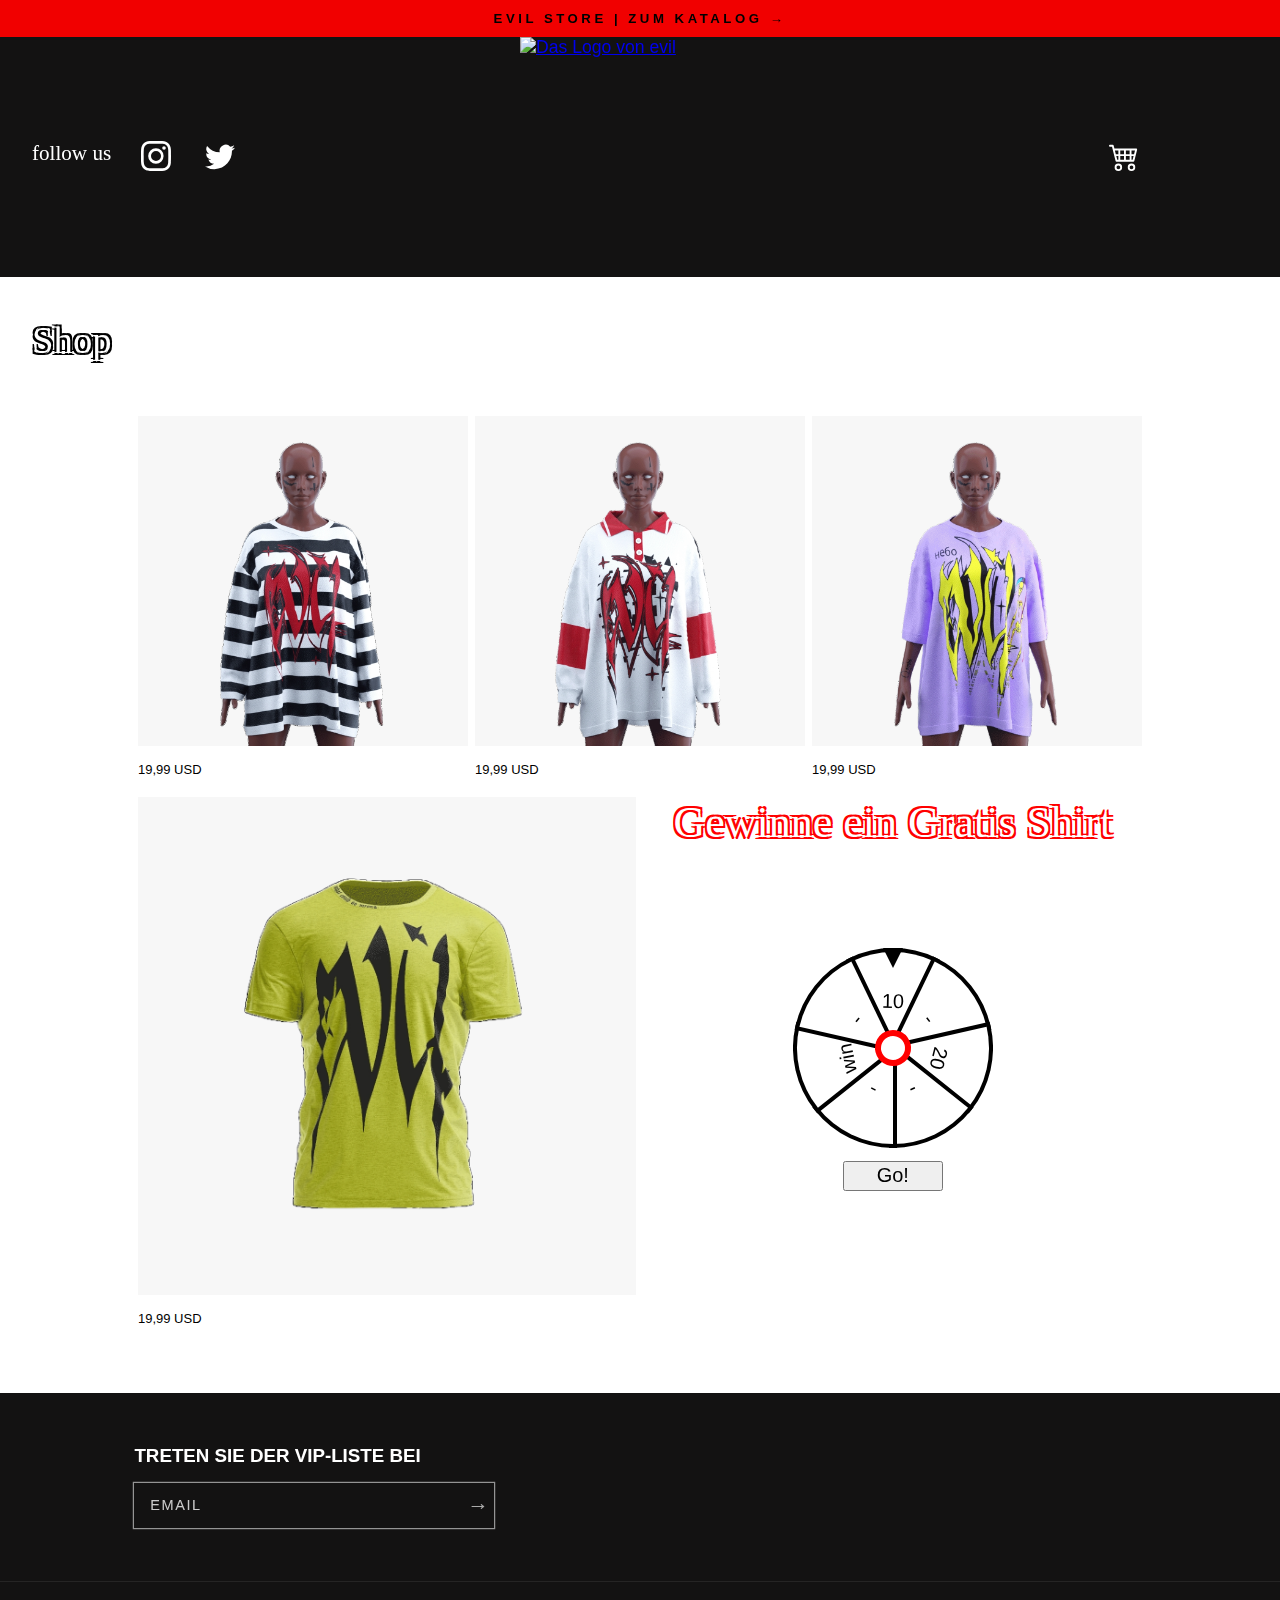
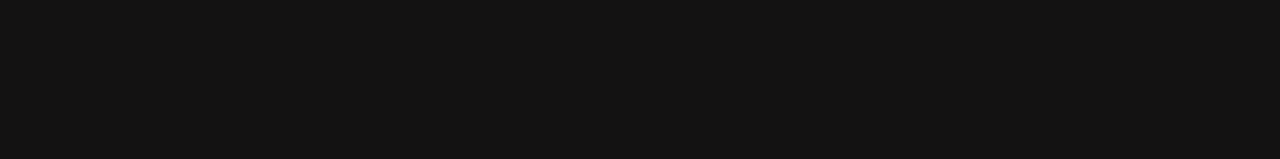
==== commit dbcfa537: "update 20.12.2023" ====
--- a/katalog.html
+++ b/katalog.html
@@ -68,19 +68,19 @@
                 <div class="row">
                     <div class="col-2">
                         <div class="product">
-                            <img src="../evil/src/img/product pictures/stripe shirt.png" alt="">
+                            <img src="src/img/katalog/stripe_shirt.png" alt="">
                             <p>19,99 USD</p>
                         </div>
                     </div>
                     <div class="col-2">
                         <div class="product">
-                            <img src="../evil/src/img/product pictures/white shirt.png" alt="">
+                            <img src="src/img/katalog/white_shirt.png" alt="">
                             <p>19,99 USD</p>
                         </div>
                     </div>
                     <div class="col-2">
                         <div class="product">
-                            <img src="../evil/src/img/product pictures/purple shirt.png" alt="">
+                            <img src="src/img/katalog/purple_shirt.png" alt="">
                             <p>19,99 USD</p>
                         </div>
                     </div>
@@ -89,7 +89,7 @@
                 <div class="row">
                     <div class="col-3">
                         <div class="product2">
-                            <img src="../evil/src/img/product pictures/yellow shirt.png" alt="">
+                            <img src="src/img/katalog/yellow_shirt.png" alt="">
                             <p>19,99 USD</p>
                         </div>
                     </div>
@@ -112,24 +112,31 @@
 
         <!-- === Footer === -->
 
+
         <footer class="footer">
-            <div class="footer_top">
-                <div class="standard-container">
-                    <div class="footer-block_newsletter">
-                        <h2>TRETEN SIE DER VIP-LISTE BEI</h2>
-                        <input id="newsletter" type="email" name="contact[email]" class="field__input" value="" aria-required="true" autocorrect="off" autocapitalize="off" autocomplete="email" placeholder="Email" required="">
-                        <label class="field__label" for="NewsletterForm--footer"></label>
-                        <button class="field_button">&rarr;</button>
-                        
-                    </div>
-                </div>
-            </div>
-
+            <div class="container">
+                <div class="row">
+                    <div class="col-3">
+                        <div class="footer_top">
+                            <div class="footer-block_newsletter">
+                                <h2>TRETEN SIE DER VIP-LISTE BEI</h2>
+                                <form id="contact-footer" action="katalog.html" method="post">
+                                    <input id="newsletter" type="email" name="contact[email]" class="field__input" value="" aria-required="true" autocorrect="off" autocapitalize="off" autocomplete="email" placeholder="EMAIL" required="">
+                                    <label class="field__label" for="NewsletterForm--footer"></label>
+                                    <button class="field_button">&rarr;</button>
+                                </form>
+                            </div>
+                        </div>
+                    </div>
+                    <div class="col-3">
+
+                    </div>
+                </div>
+            </div>
+                
             <div class="footer_bottom">
-                <div class="standard-container">
-
-                </div>
-            </div>
+            
+            </div>                
         </footer>
 
         <!-- === Script === -->
--- a/src/css/product.css
+++ b/src/css/product.css
@@ -383,6 +383,10 @@
     background-color: rgb(19, 18, 18);
 }
 
+.footer .col-3 {
+    padding: 0;
+}
+
 .footer_top {
     height: 188px;
     color: white;
@@ -392,14 +396,31 @@
 .footer_top .footer-block_newsletter {
     position: relative;
     width: 360px;
-    padding: 45px 0;
+    padding: 52.5px 0;
 }
 
 .footer_top h2 {
     font-weight: 550;
-}
-
-.footer_top .field_input {
+    margin-top: 0;
+}
+
+.footer_top #newsletter {
+    width: 360px;
+    height: 45px;
+    text-align: left;
+    background-color: transparent;
+    border: 0;
+    color: rgb(255, 255, 255);
+    box-shadow: 0 0 0 0.07rem rgba(255, 255, 255, 0.55);
+    font-weight: 250;
+    font-size: .825rem;
+    padding: .9rem;
+    letter-spacing: .09rem;
+}
+
+.footer_top input::placeholder {
+    color: rgba(255, 255, 255, 0.781);
+    opacity: 1;
 }
 
 .footer_top .field_button {
@@ -409,25 +430,16 @@
     align-items: center;
     background-color: transparent;
     border: 0;
-    color: rgba(255, 255, 255, 0.644);
+    color: rgb(255, 255, 255, 0.644);
     font-size: 1.2rem;
     position: absolute;
     right: 0;
-    top: 0;
-}
-
-.footer_top #newsletter {
-    width: 360px;
-    height: 45px;
-    text-align: left;
-    background-color: transparent;
-    
-    
-}
-
-.footer_top #newsletter button {
+    top: 97px;
+}
+
+/* .footer_top #newsletter button {
     margin-left: -20px;
-}
+} */
 
 
 .footer_bottom {
@@ -436,8 +448,12 @@
     color: white;
 }
 
-
 /* === MEDIA-QUERIES === */
+
+/* @media screen and (min-width: 750px)
+.page-width {
+    padding: 0 5rem;
+} */
 
 @media screen and (max-width: 1500px) {
     .social p {
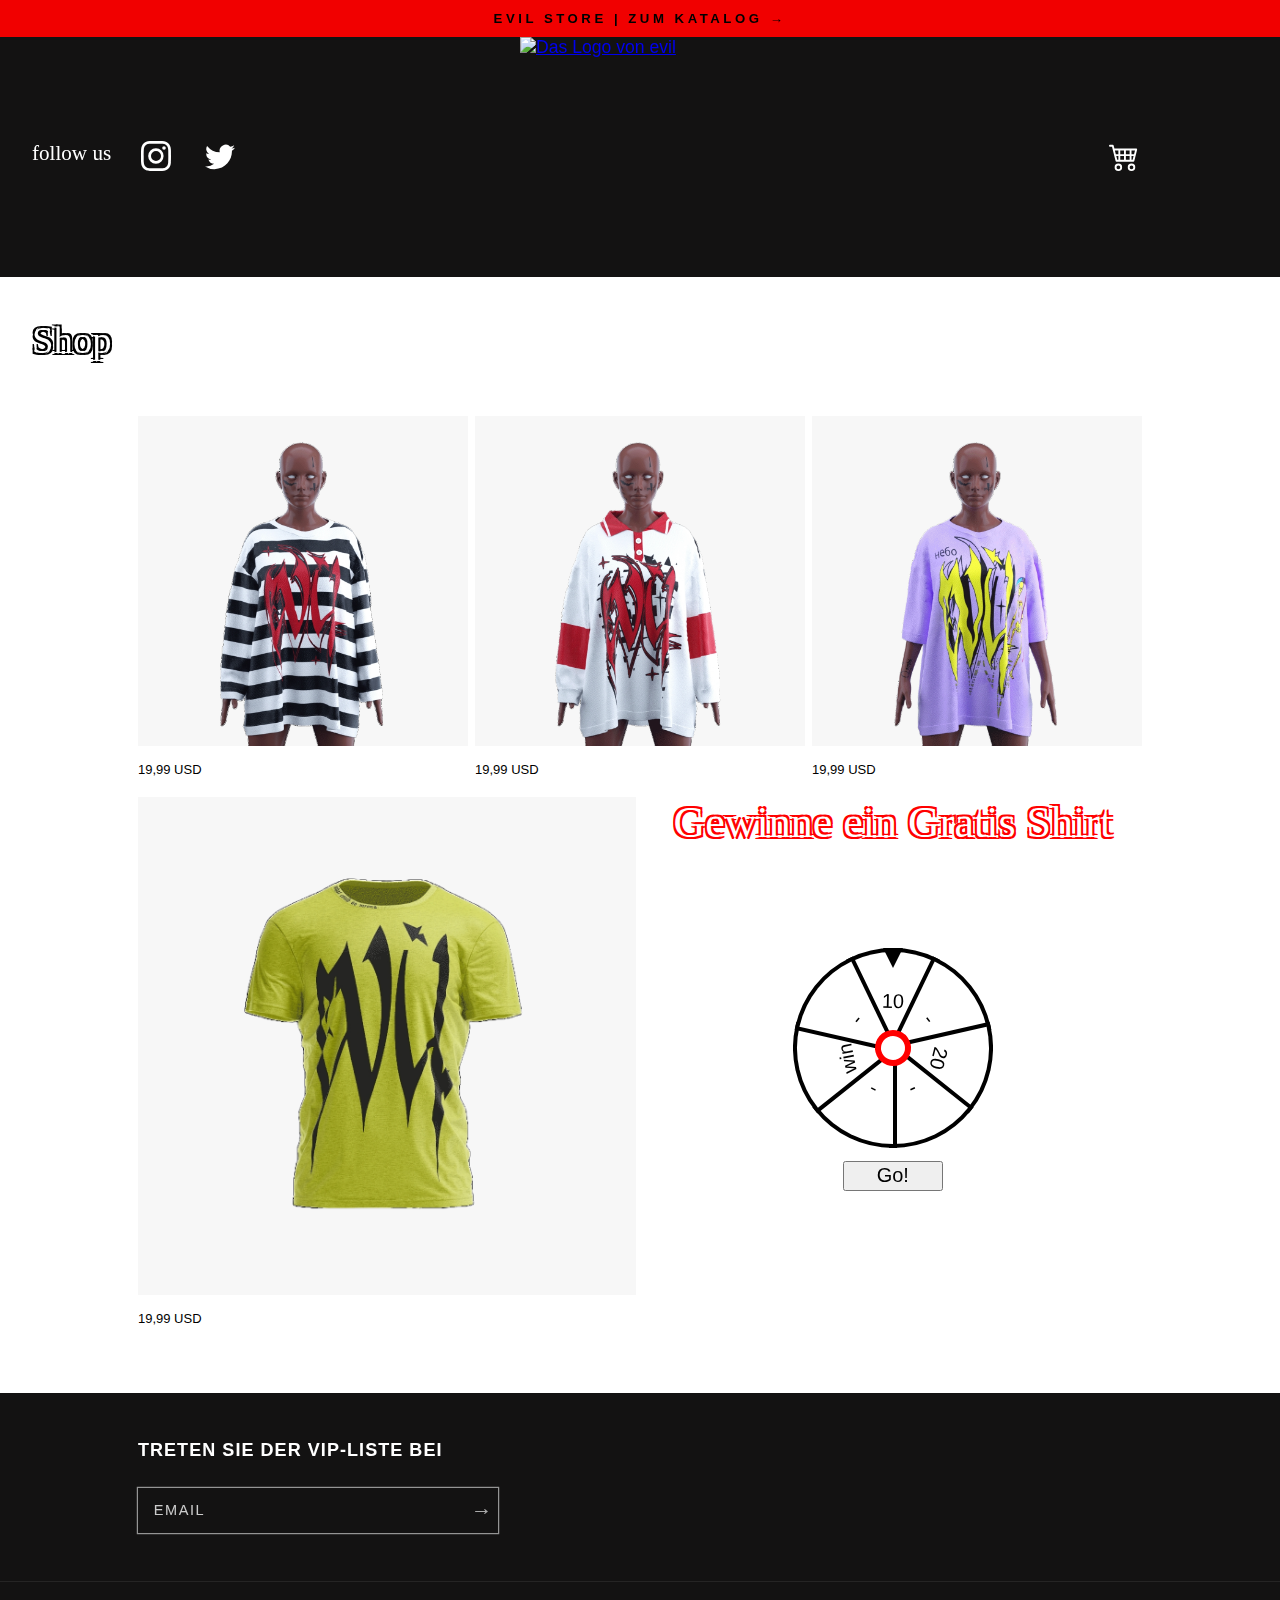
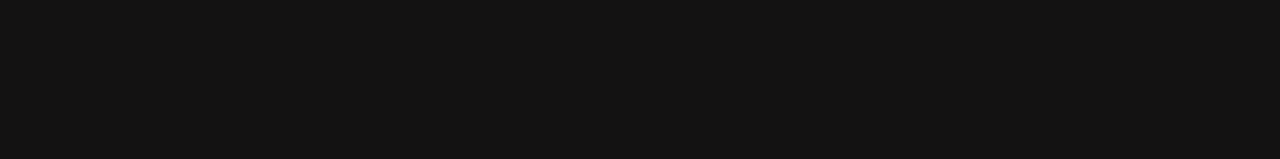
==== commit 049ae2cb: "katalog" ====
--- a/katalog.html
+++ b/katalog.html
@@ -68,19 +68,19 @@
                 <div class="row">
                     <div class="col-2">
                         <div class="product">
-                            <img src="src/img/katalog/stripe_shirt.png" alt="">
+                            <a href="products/stripeLongshirt.html"><img src="src/img/katalog/stripe_shirt.png" alt=""></a>
                             <p>19,99 USD</p>
                         </div>
                     </div>
                     <div class="col-2">
                         <div class="product">
-                            <img src="src/img/katalog/white_shirt.png" alt="">
+                            <a href="products/whiteLongshirt.html"><img src="src/img/katalog/white_shirt.png" alt=""></a>
                             <p>19,99 USD</p>
                         </div>
                     </div>
                     <div class="col-2">
                         <div class="product">
-                            <img src="src/img/katalog/purple_shirt.png" alt="">
+                            <a href="products/purpleShirt.html"><img src="src/img/katalog/purple_shirt.png" alt=""></a>
                             <p>19,99 USD</p>
                         </div>
                     </div>
--- a/src/css/product.css
+++ b/src/css/product.css
@@ -384,7 +384,7 @@
 }
 
 .footer .col-3 {
-    padding: 0;
+    padding: 0 .35%;
 }
 
 .footer_top {
@@ -396,12 +396,17 @@
 .footer_top .footer-block_newsletter {
     position: relative;
     width: 360px;
-    padding: 52.5px 0;
+    padding: 47.5px 0;
 }
 
 .footer_top h2 {
-    font-weight: 550;
+    vertical-align: inherit;
+    font-size: 18px;
+    font-weight: 700;
+    letter-spacing: .06rem;
+    color: white;
     margin-top: 0;
+    margin-bottom: 1.5rem;
 }
 
 .footer_top #newsletter {
@@ -434,7 +439,7 @@
     font-size: 1.2rem;
     position: absolute;
     right: 0;
-    top: 97px;
+    top: 102px;
 }
 
 /* .footer_top #newsletter button {
@@ -551,6 +556,10 @@
 }
 
 @media screen and (max-width: 480px) {
+    [class*='col-'] {
+        padding: 1%;
+    }
+
     .warenkorb {  
         position: absolute;
         right: 3%;
@@ -588,6 +597,24 @@
         margin-left: .5rem;
     }
 
+    .hauptüberschrift2 {
+        margin-top: 30px;
+    }
+
+    .footer .col-3 {
+        padding: 0;
+    }
+
+    .footer_top .footer-block_newsletter {
+        width: 330px;
+        margin-left: auto;
+        margin-right: auto;
+        text-align: center;
+    }
+
+    .footer_top #newsletter {
+        width: 330px;
+    }
 
 }
 
